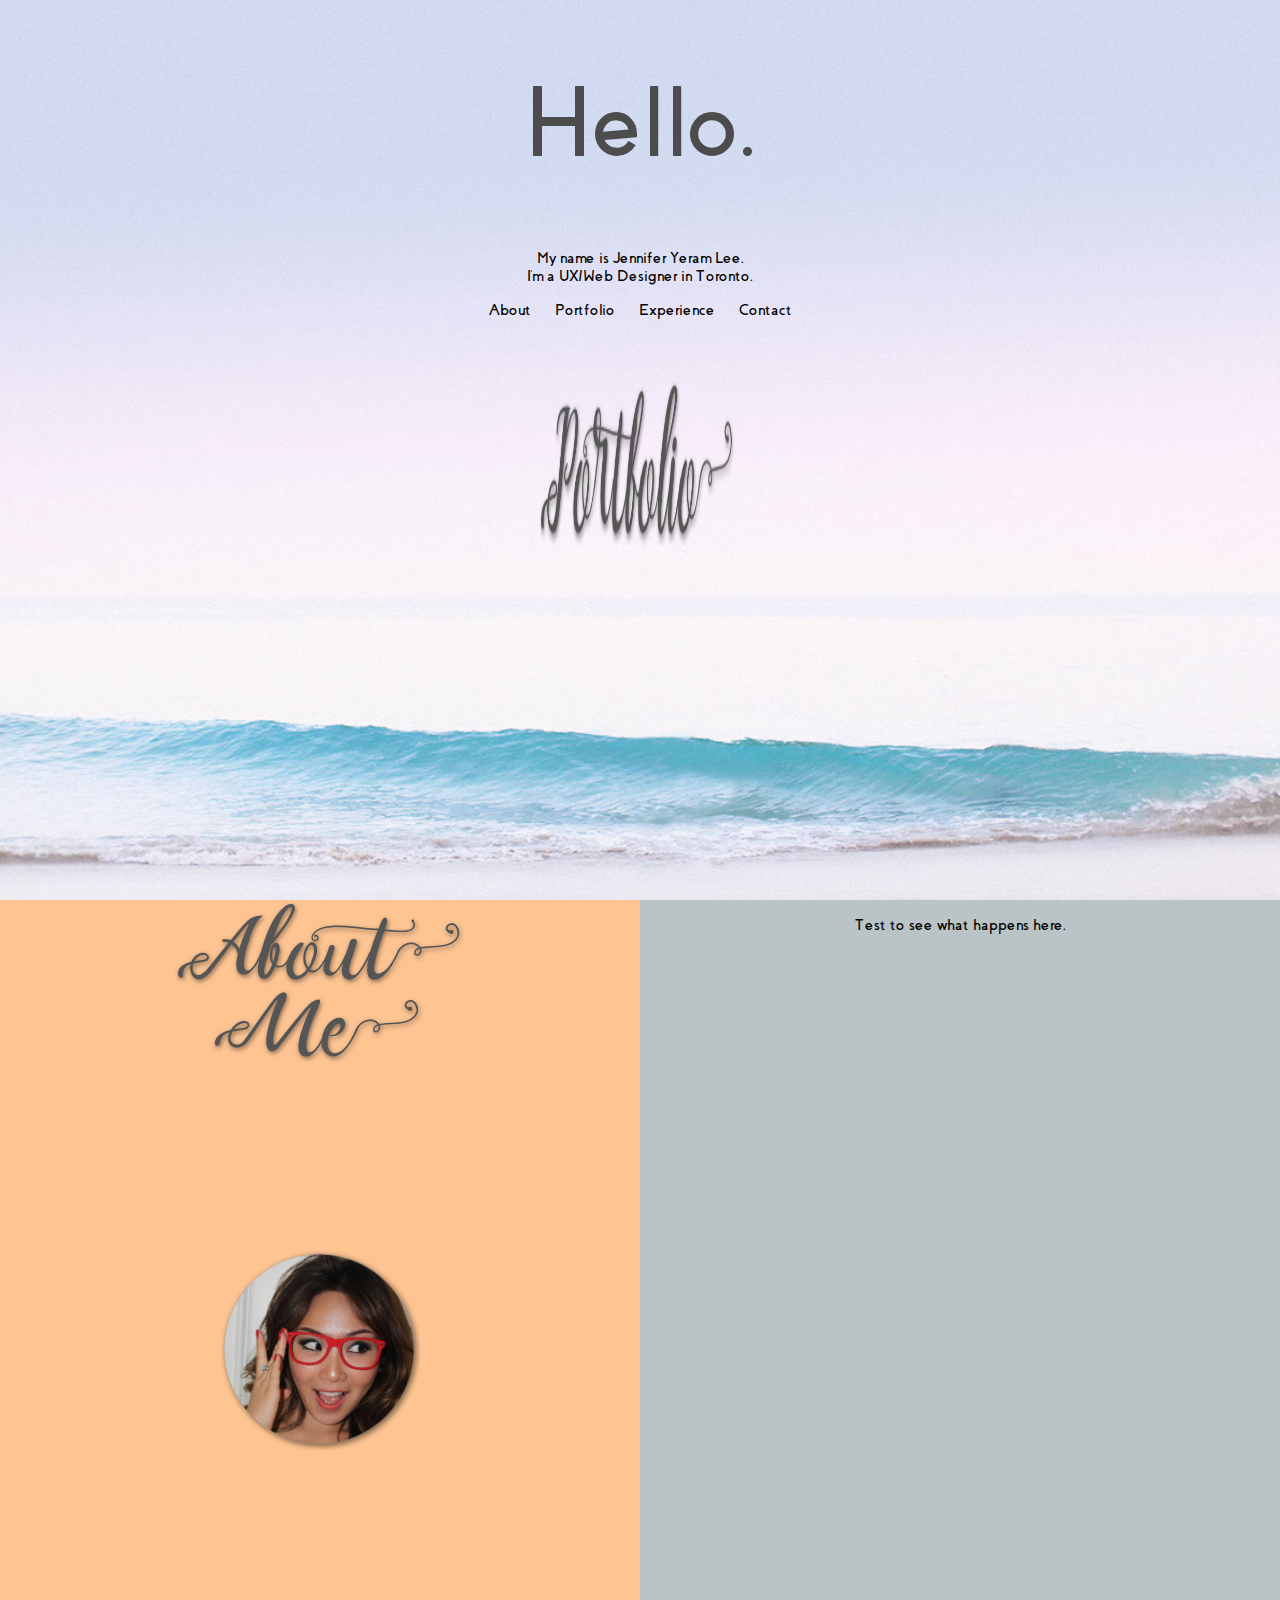
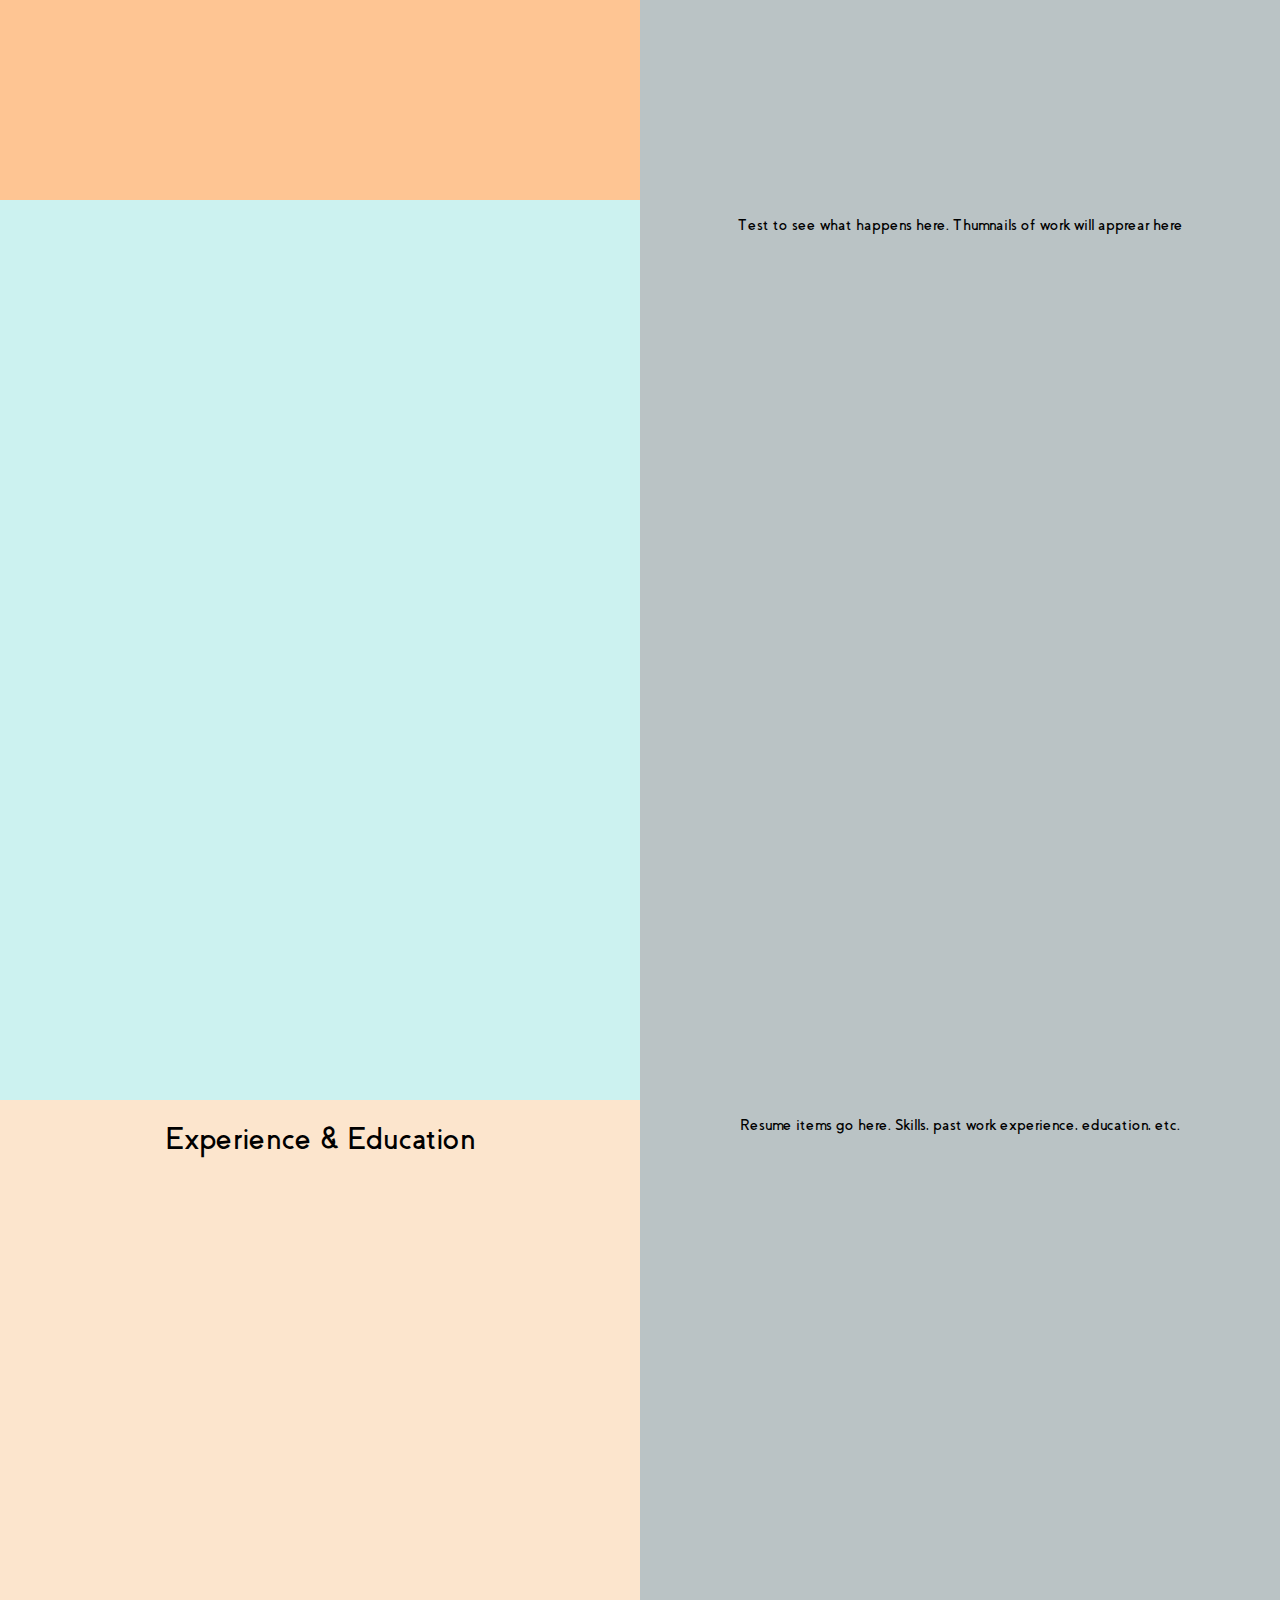
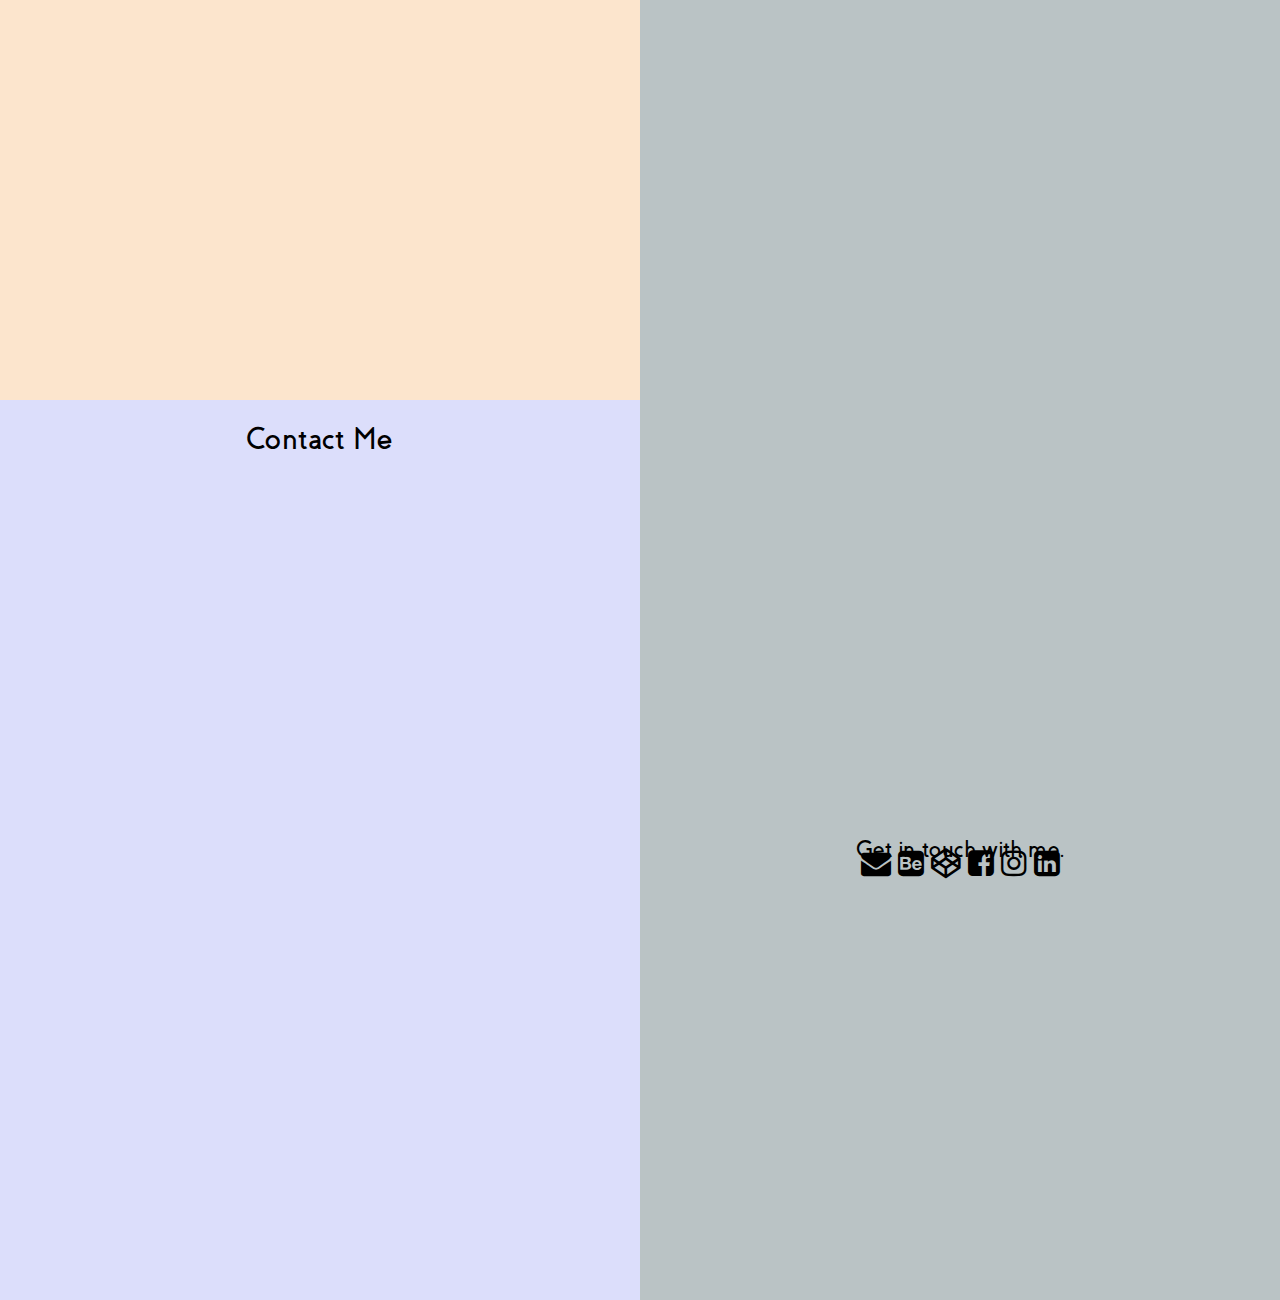
==== PW.html @ bdb0df8b "Initial commit" ====
<!DOCTYPE html>
<html>
<head>
  <meta charset="utf-8">
  <title>Jennifer Y Lee</title>
  <link rel="stylesheet" type="text/css" href="CSS/pwcss.css">
  <link rel="stylesheet" href="https://cdnjs.cloudflare.com/ajax/libs/font-awesome/4.6.3/css/font-awesome.min.css">
</head>


<body>

<div id="mainscreen">
  <header>
    <div id="intro">
      <h1>Hello.</h1>
      <p> My name is Jennifer Yeram Lee.<br>
          I'm a UX/Web Designer in Toronto.</p>
    </div>
  </header>

  <nav id="main-nav">
   	<a href="#about-me">About</a>
   	<a href="#portfolio">Portfolio</a>
  	<a href="#experience">Experience</a>
  	<a href="#contact">Contact</a>
	</nav>
</div>



<div id="about-me">
	<div id="about-me-left">
    <div id="about-me-elements">
      <img id="myprofile" src="images/test.png" alt="My Profile Picture">
      <img id="aboutmetext" src="images/aboutme.png" alt="About Me">
    </div>
  </div>

  <div id="about-me-right">
    <p>Test to see what happens here.</p>
  </div>
</div>



<div id="portfolio">
	<div id="portfolio-left">
    <div id="portfolio-elements">
      <img id="portfoliotext" src="images/portfolio.png" alt="Portfolio">
    </div>
  </div>

  <div id="porfolio-right">
    <p>Test to see what happens here. Thumnails of work will apprear here</p>
  </div>
</div>

<div id="experience">
  <div id="experience-left">
	   <h1>Experience &amp; Education</h1>
  </div>

  <div id="experience-right">
    <p>Resume items go here. Skills, past work experience, education, etc.</p>
  </div>
</div>

<div id="contact">
	<div id="contact-left">
    <h1>Contact Me</h1>
  </div>

  <div id="contact-right">
    <h2>Get in touch with me.</h2>
    <div id="contact-icons">
        <i class="fa fa-envelope"></i>
        <i class="fa fa-behance-square"></i>
        <i class="fa fa-codepen"></i>
        <i class="fa fa-facebook-square"></i>
        <i class="fa fa-instagram"></i>
        <i class="fa fa-linkedin-square"></i>
    </div>
  </div>
</div>



<footer>
</footer>




</body>

</html>
---- CSS/pwcss.css ----
@font-face {
font-family: "CovesB";
src: url("fonts/CovesB.otf") format("opentype");
font-weight: normal;
font-style: normal;
}

html {
  background-color: #BAC3C5;
  font-family: 'CovesB';
  font-weight: bold;
  text-align: center;
}

html,body{ margin:0; padding:0; height:100%; width:100%; }


#mainscreen {
  height:100%;
  width:100%;
  overflow:hidden; /* or overflow:auto; if you want scrollbars */
  background-image: url("../images/wave.jpg");
  background-color: #DBDED7;
  background-position: bottom;
  background-size: cover;
}

#about-me {
  height:100%;
  width:100%;
  overflow:hidden; /* or overflow:auto; if you want scrollbars */
}

#portfolio {
  height:100%;
  width:100%;
  overflow:hidden; /* or overflow:auto; if you want scrollbars */
}

#experience {
  height:100%;
  width:100%;
  overflow:hidden; /* or overflow:auto; if you want scrollbars */
}

#contact {
  height:100%;
  width:100%;
  overflow:hidden; /* or overflow:auto; if you want scrollbars */
}


/*navigation bar*/
.main-nav{
Padding-top: 10px;
}

a {
    color: #000;
    text-decoration: none;
    padding: 10px;
}

a:hover {
     color:#FF9275;
     text-decoration:none;
     cursor:pointer;
}
/*end navigatin bar*/


#about-me-left {
  float: left;
  height:100%;
  width: 50%;
  vertical-align: middle;
  text-align: center;
  background-color: #FEC593;
  position:relative;
}

#about-me-left h1 {
  vertical-align: middle;
  text-align: center;
  margin-top: 35%;
}

#myprofile {
  width:200px;
  height:200px;
  position: absolute;
  top:50%;
  left:50%;
  margin-top: -100px;
  margin-left:-100px;
}

/*#abutmetext {
  width:200px;
  height:200px;
  top:60%;
  left:50%;
  margin-top:-100px;
  margin-left:-100px;

}
*/

#about-me-right {
  float: right;
  height:100%;
  width: 50%;
  vertical-align: middle;

}

#portfolio-left {
  float: left;
  height:100%;
  width: 50%;
  vertical-align: middle;
  text-align: center;
  background-color: #CCF2F0;
}

#portfoliotext {
  width:200px;
  height:200px;
  position: absolute;
  top:50%;
  left:50%;
  margin-top: -100px;
  margin-left:-100px;
}

#portfolio-right {
  float: right;
  height:100%;
  width: 50%;
  vertical-align: middle;
}

#experience-left {
  float: left;
  height:100%;
  width: 50%;
  vertical-align: middle;
  text-align: center;
  background-color: #FCE5CD;
}

#experience-right {
  float: right;
  height:100%;
  width: 50%;
  vertical-align: middle;

}


#contact-left {
  float: left;
  height:100%;
  width: 50%;
  vertical-align: middle;
  text-align: center;
  background-color: #DCDEFB;
}

#contact-right {
  float: right;
  height:100%;
  width: 50%;
  text-align: center;
  display: flex;
  align-items: center;
  justify-content: center;
}


#contact-icons {
  font-size:30px;
  position: absolute;
  margin-top: 30px;
}


/*Color Palette: #AEEBF9, #CCF2F0, #F8FCE2, #FCE5CD, #FEC593, #DCDEFB*/


ul#contactinfo{
  list-style-type: none;
}


header h1 {
  font-size: 100px;
  font-weight: bold;
  color: #4C4C4C;
}
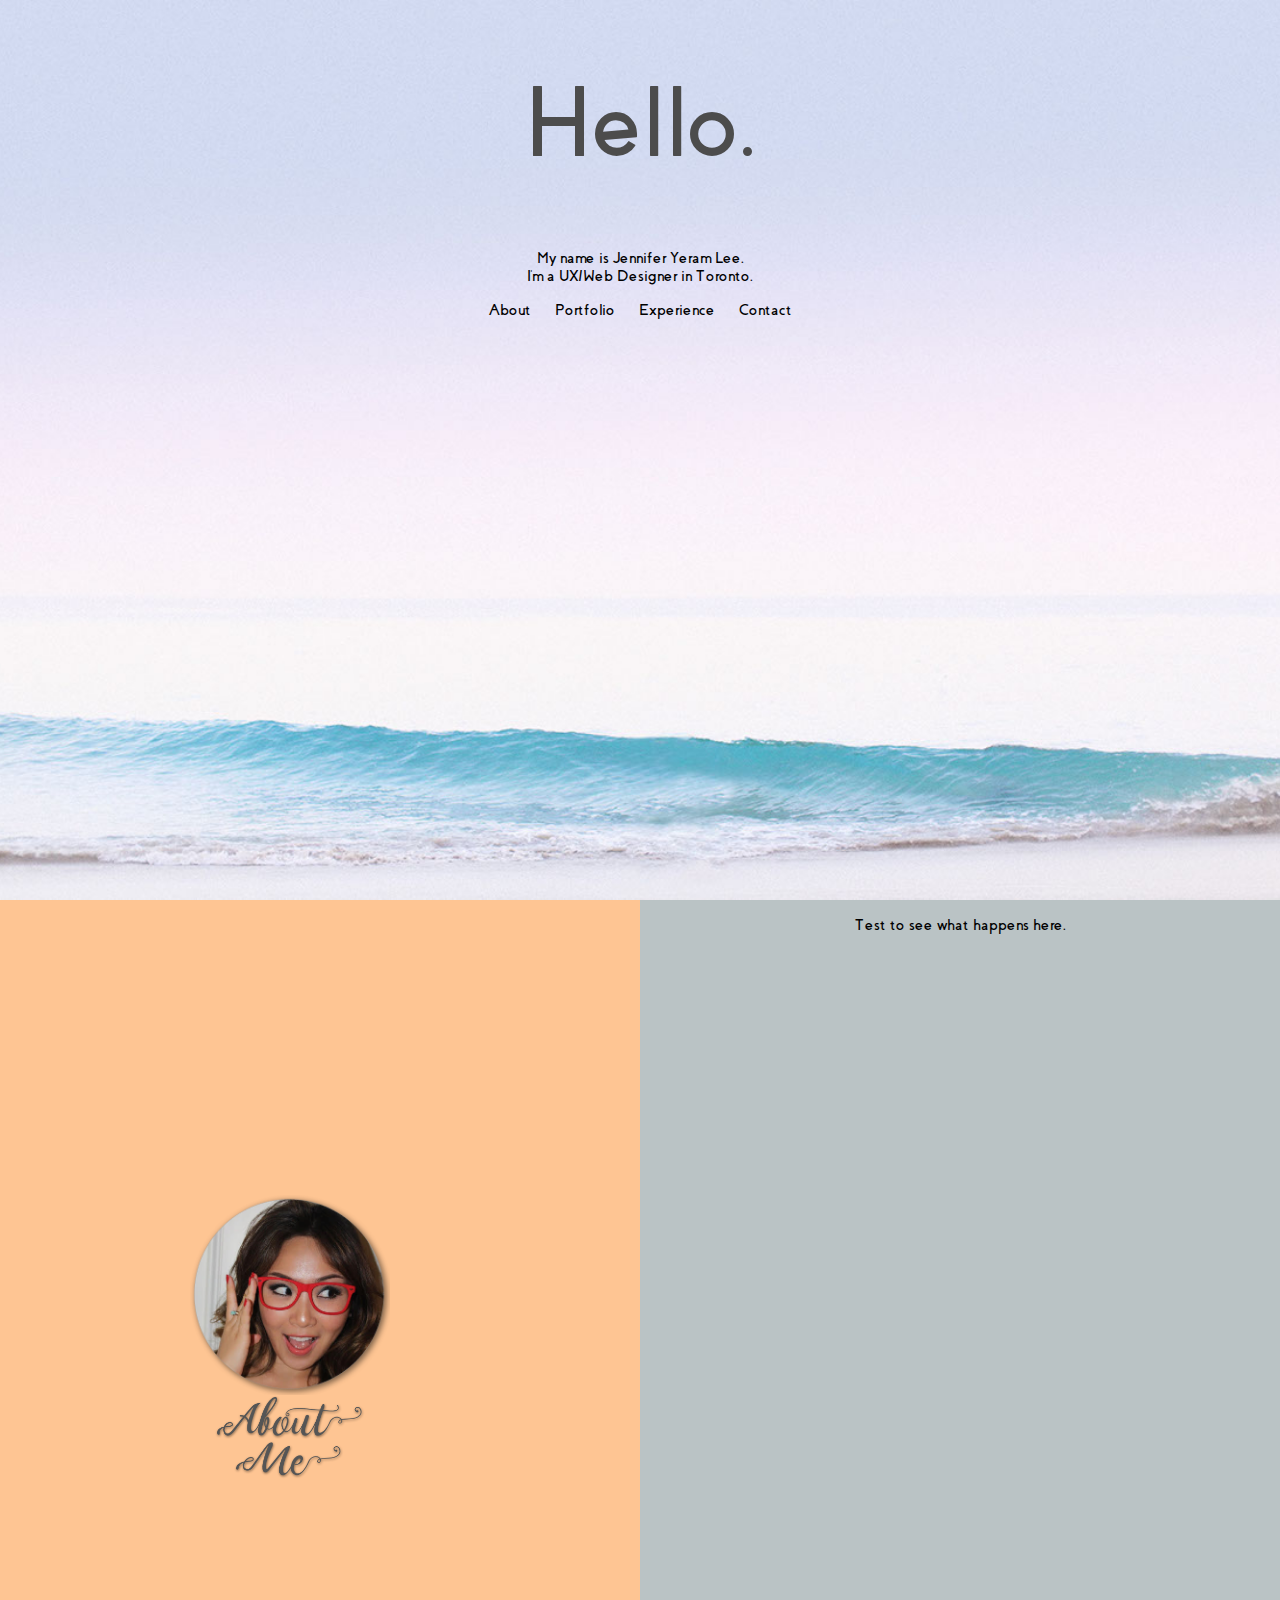
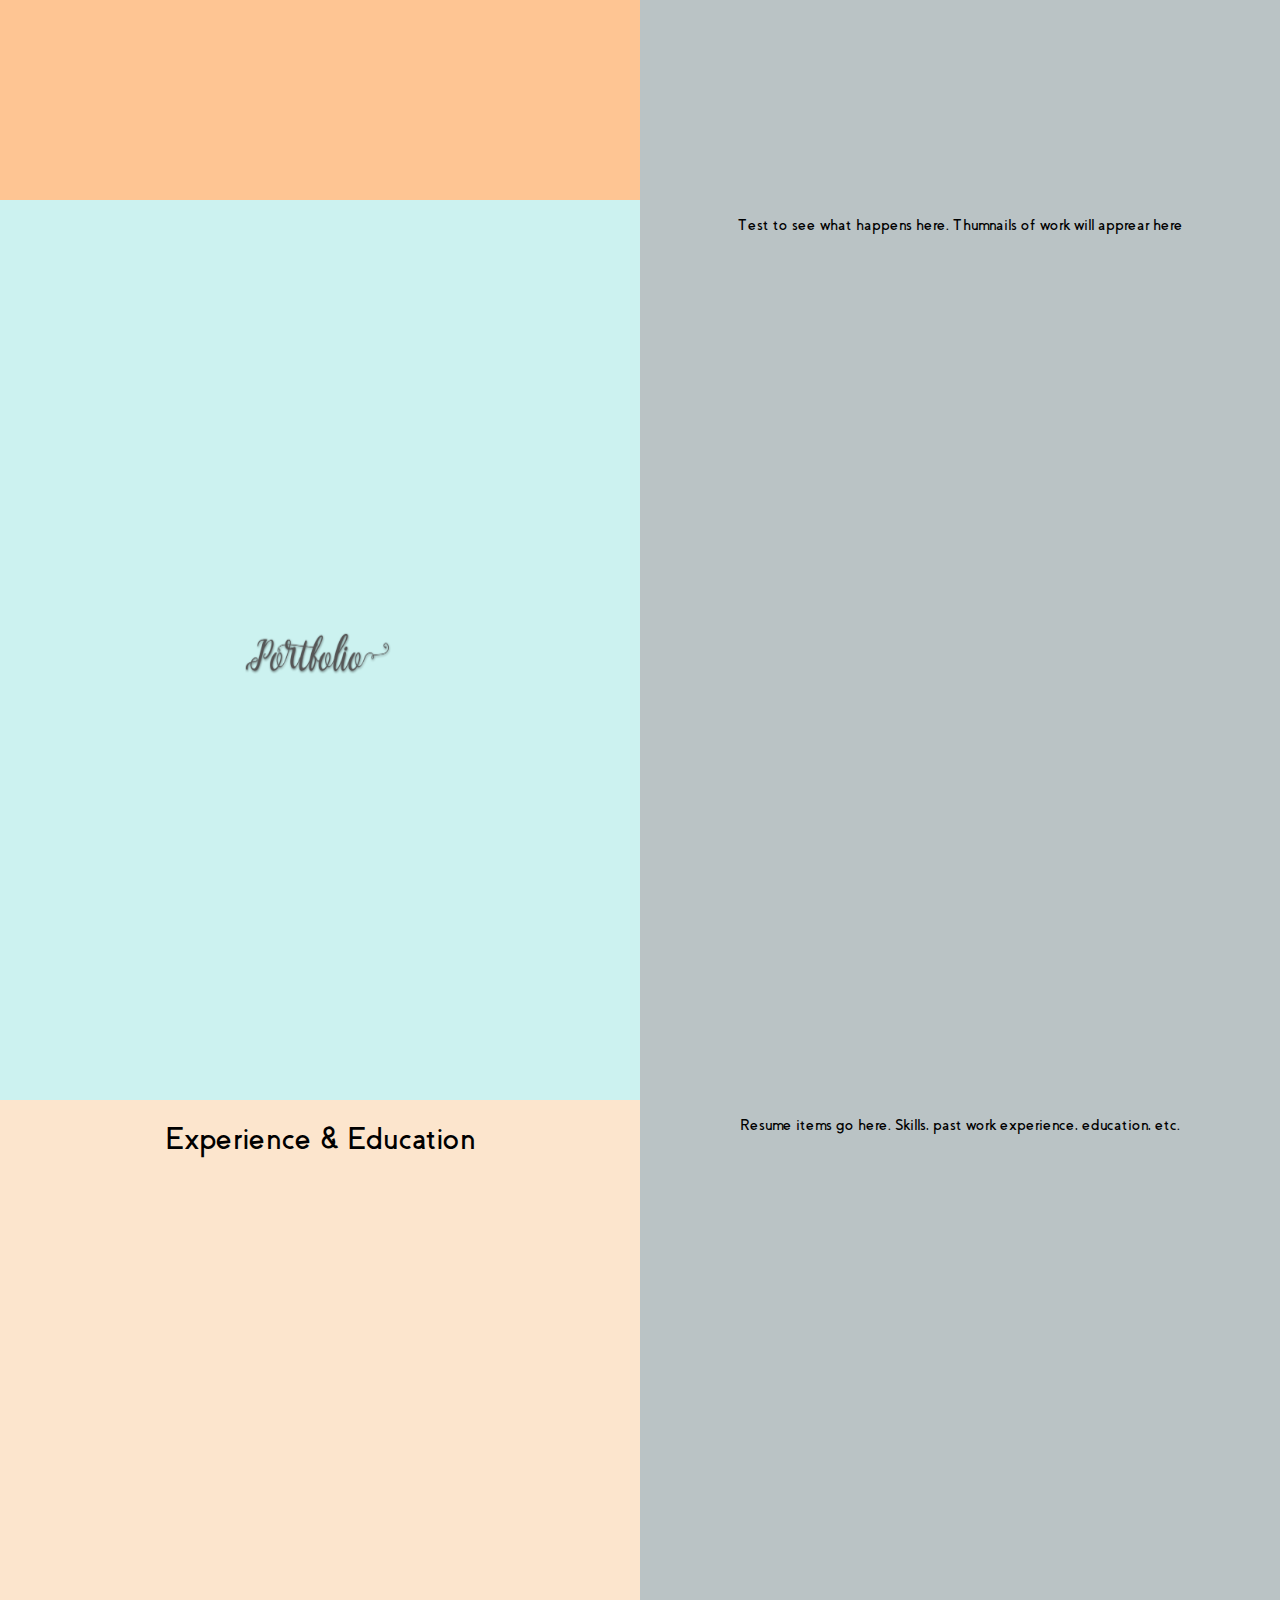
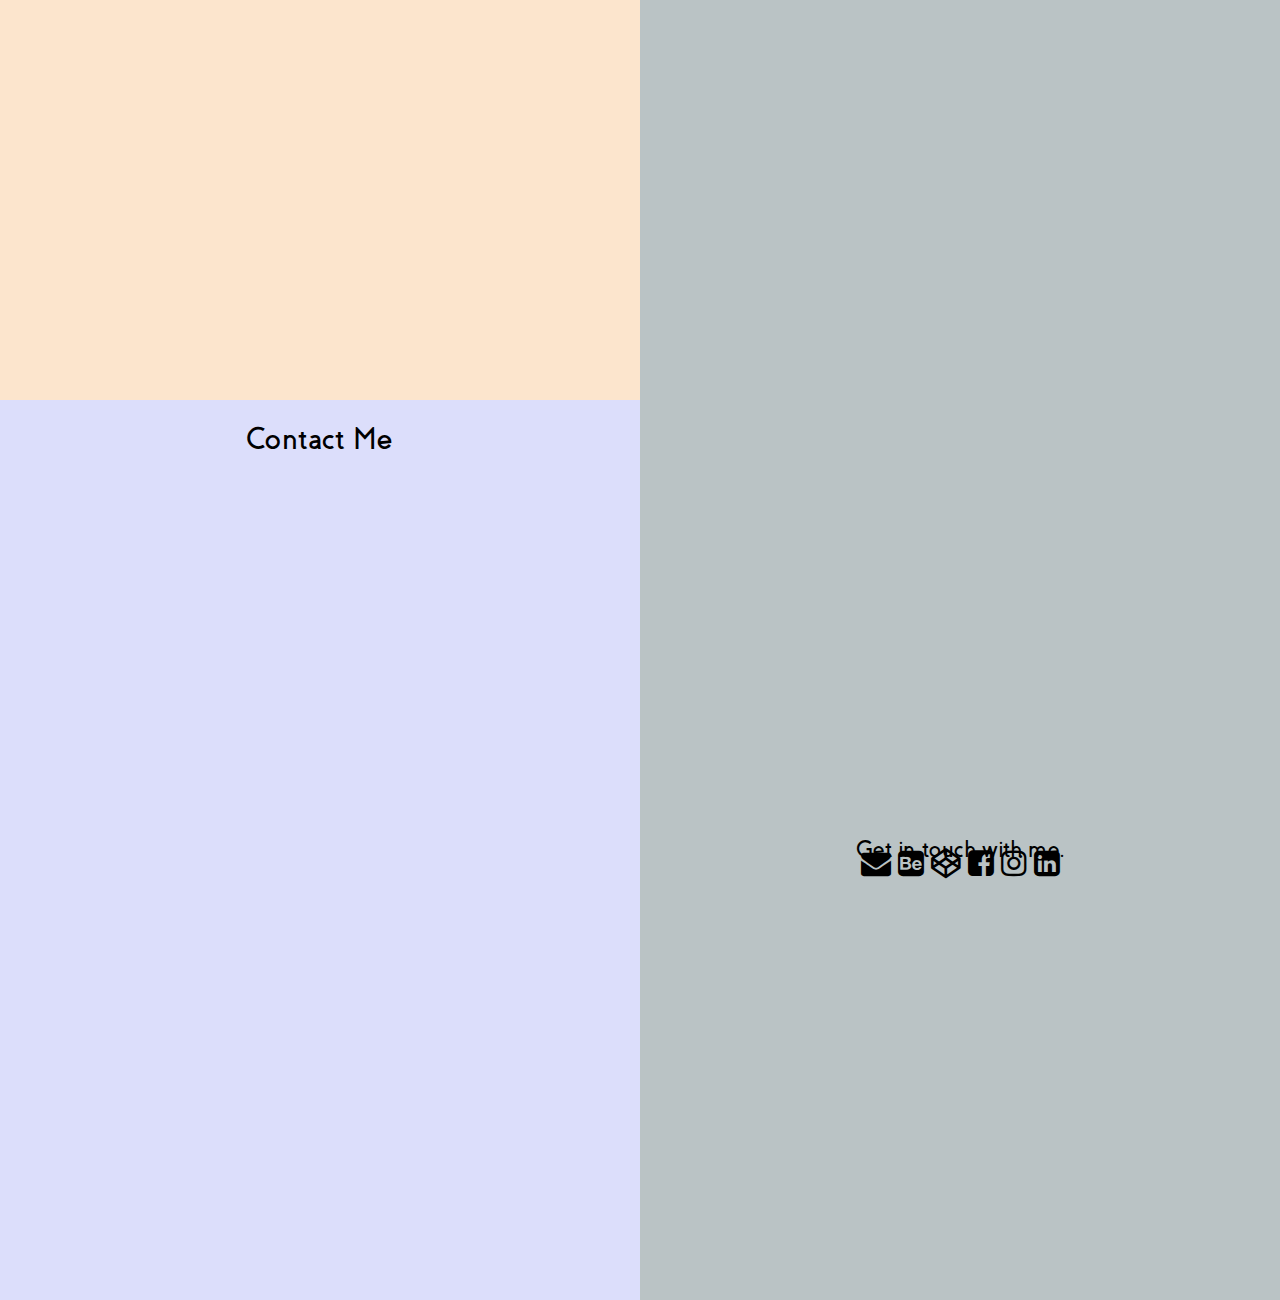
==== commit 25f8b706: "Updated positioning for about me and portfolio sections" ====
--- a/PW.html
+++ b/PW.html
@@ -46,9 +46,7 @@
 
 <div id="portfolio">
 	<div id="portfolio-left">
-    <div id="portfolio-elements">
-      <img id="portfoliotext" src="images/portfolio.png" alt="Portfolio">
-    </div>
+    <img id="portfoliotext" src="images/portfolio.png" alt="Portfolio">
   </div>
 
   <div id="porfolio-right">
@@ -58,7 +56,7 @@
 
 <div id="experience">
   <div id="experience-left">
-	   <h1>Experience &amp; Education</h1>
+    <h1>Experience &amp; Education</h1>
   </div>
 
   <div id="experience-right">
@@ -74,12 +72,12 @@
   <div id="contact-right">
     <h2>Get in touch with me.</h2>
     <div id="contact-icons">
-        <i class="fa fa-envelope"></i>
-        <i class="fa fa-behance-square"></i>
-        <i class="fa fa-codepen"></i>
-        <i class="fa fa-facebook-square"></i>
-        <i class="fa fa-instagram"></i>
-        <i class="fa fa-linkedin-square"></i>
+      <i class="fa fa-envelope"></i>
+      <i class="fa fa-behance-square"></i>
+      <i class="fa fa-codepen"></i>
+      <i class="fa fa-facebook-square"></i>
+      <i class="fa fa-instagram"></i>
+      <i class="fa fa-linkedin-square"></i>
     </div>
   </div>
 </div>
--- a/CSS/pwcss.css
+++ b/CSS/pwcss.css
@@ -85,14 +85,22 @@
   margin-top: 35%;
 }
 
+#about-me-elements {
+  position: absolute;
+  top: 50%;
+  left: 50%;
+  margin-top: -155px;
+  margin-left: -130px;
+}
+
 #myprofile {
   width:200px;
   height:200px;
-  position: absolute;
-  top:50%;
-  left:50%;
-  margin-top: -100px;
-  margin-left:-100px;
+  display: block;
+}
+
+#aboutmetext {
+  width: 150px;
 }
 
 /*#abutmetext {
@@ -121,16 +129,17 @@
   vertical-align: middle;
   text-align: center;
   background-color: #CCF2F0;
+  position: relative;
 }
 
 #portfoliotext {
-  width:200px;
-  height:200px;
+  width:150px;
+  height:50px;
   position: absolute;
   top:50%;
   left:50%;
-  margin-top: -100px;
-  margin-left:-100px;
+  margin-top: -25px;
+  margin-left:-75px;
 }
 
 #portfolio-right {
